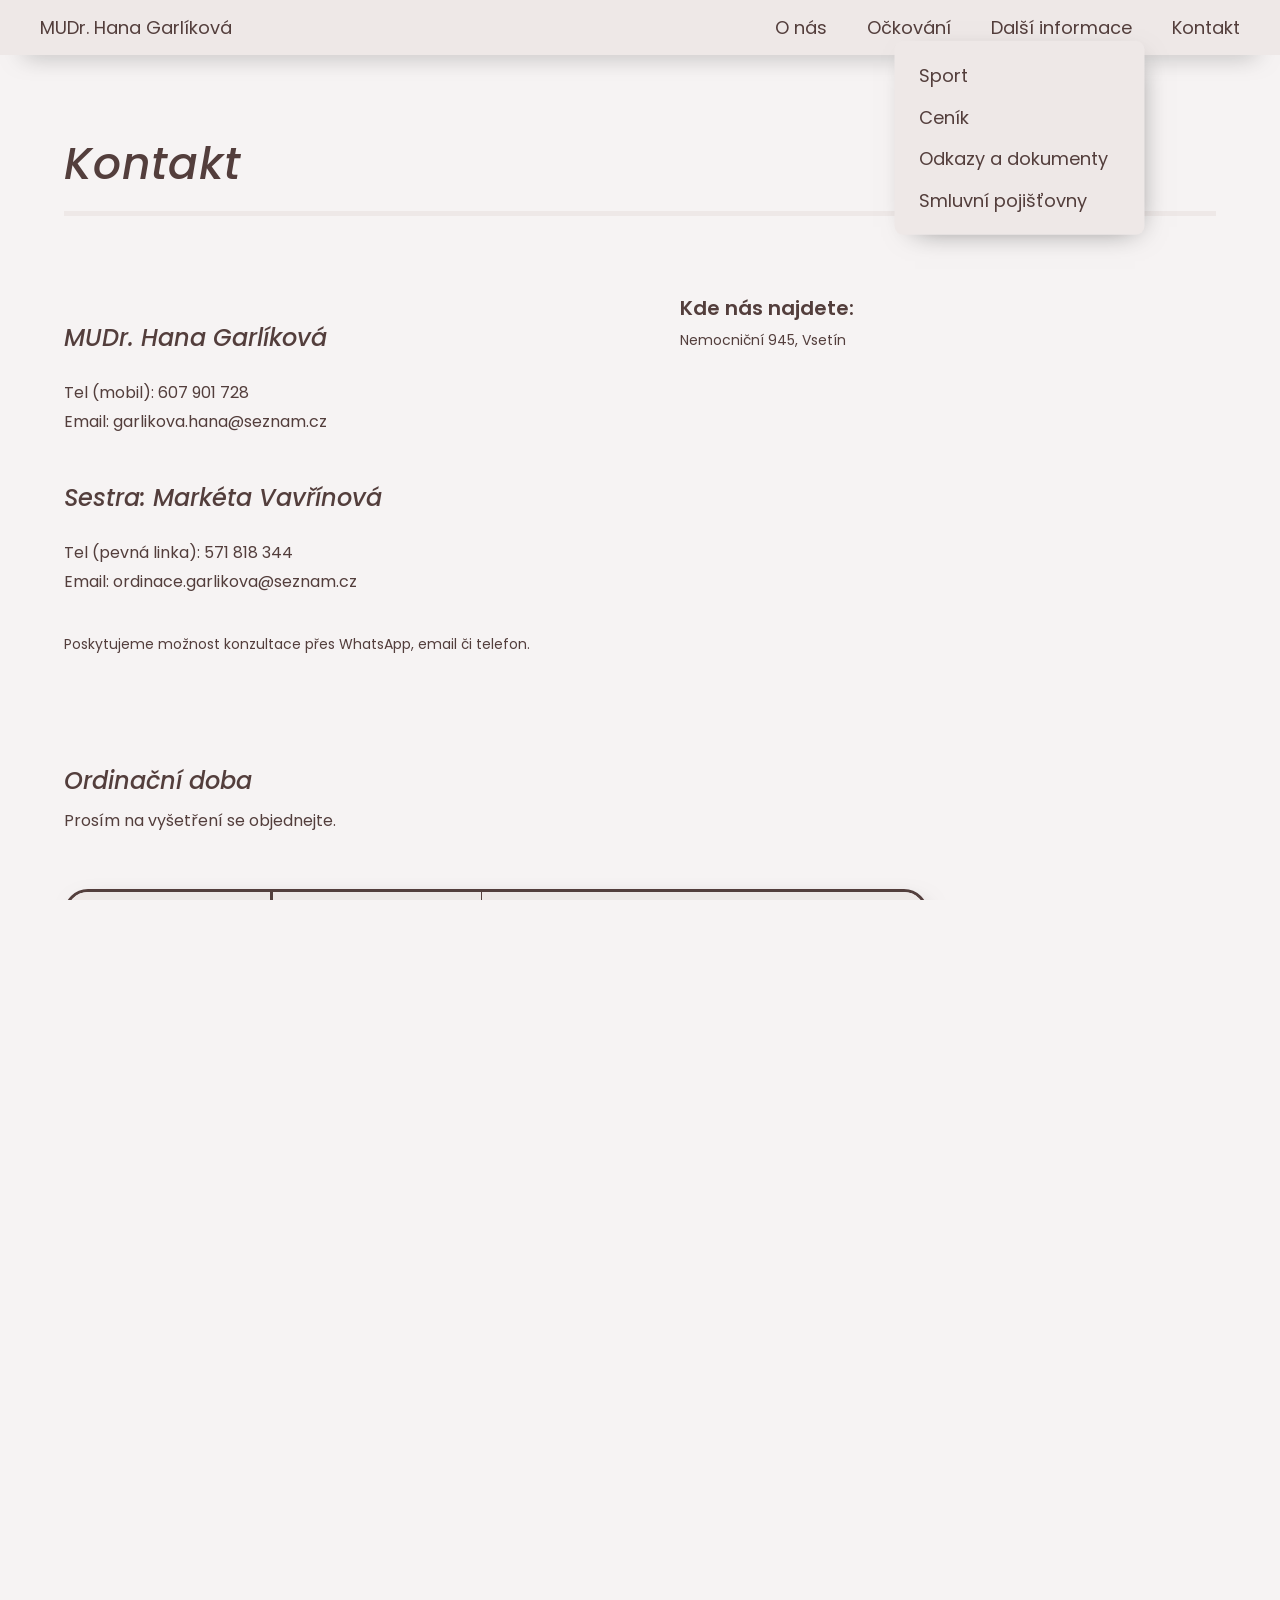
==== contact/index.html @ e58ae189 "initial commit" ====
<!DOCTYPE html>
<html lang="cs">
  <head>
    <meta charset="UTF-8" />
    <meta name="description" content="Information about the practice of MUDr. Hana Garlikova" />
    <meta http-equiv="X-UA-Compatible" content="IE=edge" />
    <meta name="viewport" content="width=device-width, initial-scale=1.0" />

    <title>MUDr. Hana Garlikova</title>
    <link href="../style.css" rel="stylesheet" />
    <link href="./contact.css" rel="stylesheet" />
    <link href="../navbar.css" rel="stylesheet" />
    <link href="../footer.css" rel="stylesheet" />
    <link href="../allsides.css" rel="stylesheet" />

    <link rel="preconnect" href="https://fonts.googleapis.com">
    <link rel="preconnect" href="https://fonts.gstatic.com" crossorigin>
    <link href="https://fonts.googleapis.com/css2?family=Poppins:ital,wght@0,200;0,300;0,400;0,500;1,200;1,300;1,400;1,500&family=Rubik:wght@400;500;600;700&display=swap" rel="stylesheet">
  </head>
  <body class="body">
    <!-- <div class="background hidden">&nbsp;</div> -->
    <nav class="nav-bar">
      <div class="nav-max-width">
        <div class="nav-left">
          <a href="/">MUDr. Hana Garlíková</a>
        </div>
        <div class="nav-right">
          <div class="nav-link">
            <a href="/">O nás</a>
          </div>
          <div class="nav-link">
            <a href="/vaccination" class="vaccination-link">Očkování</a>
          </div>
          <div class="nav-link services-link">
            <a class="services-window" href="#">Další informace</a>
            <ul class="services flex-column">
              <li>
                <a href="/sport">Sport</a>
              </li>
              <li>
                <a href="/pricing">Ceník</a>
              </li>
              <li>
                <a href="/links">Odkazy a dokumenty</a>
              </li>
              <li>
                <a href="/insurance">Smluvní pojišťovny</a>
              </li>
            </ul>
          </div>
          <div class="nav-link">
            <a href="/contact">Kontakt</a>
          </div>
        </div>
        <div class="nav-right-mobile">
          <div class="open-close-services">
            <div class="nav-link nav-link-mobile services-link">
              <div class="nav-mobile-button-open">
                <div class="line line-1">&nbsp;</div>
                <div class="line line-2">&nbsp;</div>
                <div class="line line-3">&nbsp;</div>
              </div>
              <div class="nav-mobile-button-close hidden">
                <div class="line line-close-1">&nbsp;</div>
                <div class="line line-close-2">&nbsp;</div>
              </div>
            </div>
            <div class="background hidden">&nbsp;</div>
            <ul class="menu-mobile flex-column hidden">
              <li>
                <a href="/">O nás</a>
              </li>
              <li>
                <a href="/contact/">Kontakt</a>
              </li>
              <li>
                <a href="/vaccination" class="vaccination-link">Očkování</a>
              </li>
              <li>
                <a href="/sport">Sport</a>
              </li>
              <li>
                <a href="/pricing">Ceník</a>
              </li>
              <li>
                <a href="/links/">Odkazy a dokumenty</a>
              </li>
              <li>
                <a href="/insurance">Smluvní pojišťovny</a>
              </li>
            </ul>
          </div>
        </div>
      </div>
    </nav>
    
    <div class="drgarlikova">
      <header class="flex-row sides-header line-sides">
        <h1 class="header-h1">Kontakt</h1>
      </header>

      <article class="article-contact contact flex-row">
        <div class="people people-contact block block-contact">
          <div class="contact-doctor flex-column">
          <h2 class="h2-contact">MUDr. Hana Garlíková</h2>
            <a class="link" href="tel:607-901-728">Tel (mobil): 607 901 728</a>
            <a class="link" href="mailto:garlikova.hana@seznam.cz">Email: garlikova.hana@seznam.cz</a>
          </div>
          
          <div class="contact-nurse flex-column">
            <h2 class="h2-contact">Sestra: Markéta Vavřínová</h2>
            <a class="link" href="tel:571-818-344">Tel (pevná linka): 571 818 344</a>
            <a class="link" href="mailto:ordinace.garlikova@seznam.cz">Email: ordinace.garlikova@seznam.cz</a>
          </div>
          <p class="comment">Poskytujeme možnost konzultace přes WhatsApp, email či telefon.</p>
        </div>

        <div class="address block">
          <h3 class="contact-heading">Kde nás najdete:</h3>
          <p>Nemocniční 945, Vsetín</p>
          <iframe class="map" title="map" src="https://www.google.com/maps/embed?pb=!1m18!1m12!1m3!1d1299.9787837093054!2d17.9975187584035!3d49.33402214269122!2m3!1f0!2f0!3f0!3m2!1i1024!2i768!4f13.1!3m3!1m2!1s0x471383425a410447%3A0xa1d956a6a47bc1d8!2zTmVtb2NuacSNbsOtIDk0NSwgNzU1IDAxIFZzZXTDrW4!5e0!3m2!1sen!2scz!4v1664382222676!5m2!1sen!2scz" width="600" height="450" style="border:0;" allowfullscreen="" loading="lazy" referrerpolicy="no-referrer-when-downgrade"></iframe>

          <!-- <h3 class="contact-heading">Parkování</h3>
          <p>Pokud je parkoviště v okolí polikliniky obsazené, je možné nechat auto u autobusového nádraží nebo ve Smetanově obchodní galerii.</p>
          <p>Odkaz na stránky galerie najdete
            <a href="https://www.galerievsetin.cz/sluzby/suteren/parking" target="_blank">zde</a>
          </p> -->
        </div>
      </article>

      <article class="opening-hours">
        <h2>Ordinační doba</h2>
        <p>Prosím na vyšetření se objednejte.</p>
        <div class="center-table">
          <table class="table">
            <thead>
              <tr>
                <th class="opening-hours-th">&nbsp;</th>
                <th class="opening-hours-th">Ordinace</th>
                <th class="opening-hours-th" colspan="2">Prevence, objednaní</th>
              </tr>
            </thead>
            <tbody>
              <tr>
                <td class="opening-hours-td">Pondělí</td>
                <td class="opening-hours-td">7&nbsp;-&nbsp;11</td>
                <td class="opening-hours-td">11&nbsp;-&nbsp;12</td>
                <td class="opening-hours-td">14&nbsp;-&nbsp;18</td>
              </tr>
              <tr>
                <td class="opening-hours-td">Úterý</td>
                <td class="opening-hours-td">7&nbsp;-&nbsp;11</td>
                <td class="opening-hours-td" colspan="2">11&nbsp;-&nbsp;14</td>
              </tr>
              <tr>
                <td class="opening-hours-td">Středa</td>
                <td class="opening-hours-td">7&nbsp;-&nbsp;11</td>
                <td class="opening-hours-td" colspan="2">12&nbsp;-&nbsp;14 - Liptál</td>
              </tr>
              <tr>
                <td class="opening-hours-td">Čtvrtek</td>
                <td class="opening-hours-td">7&nbsp;-&nbsp;11</td>
                <td class="opening-hours-td" colspan="2">11&nbsp;-&nbsp;14</td>
              </tr>
              <tr>
                <td class="opening-hours-td opening-hours-td-last">Pátek</td>
                <td class="opening-hours-td opening-hours-td-last">7&nbsp;-&nbsp;11</td>
                <td class="opening-hours-td opening-hours-td-last">11&nbsp;-&nbsp;12</td>
                <td class="opening-hours-td opening-hours-td-last">13&nbsp;-&nbsp;14 - Liptál (po&nbsp;předchozím objednání)</td>
              </tr>
            </tbody>
          </table>
        </div>
      </article>
    </div>
    <footer>
      <div class="footer-contact flex-column">
        <h2 class="footer-h2">MUDr. Hana Garlíková</h2>
        
        <div class="address">
          <p>Nemocniční 945, Vsetín</p>
        </div>

        <div class="flex-column doctor">
          <a class="link" href="tel:607-901-728">Tel: 607 901 728</a>
          <a class="link" href="mailto:garlikova.hana@seznam.cz">Email: garlikova.hana@seznam.cz</a>
        </div>
    
        <div class="flex-column nurse">
          <p>Sestra: Markéta Vavřínová</p>
          <a class="link" href="tel:571-818-344">Tel: 571 818 344</a>
          <a class="link" href="mailto:ordinace.garlikova@seznam.cz">Email: ordinace.garlikova@seznam.cz</a>
        </div>
      </div>

      <div class="footer-opening-hours">
        <h2 class="footer-h2">Ordinační doba</h2>
        <table class="footer-table">
          <thead>
            <tr>
              <th>&nbsp;</th>
              <th>Ordinace</th>
              <th colspan="2">Prevence, objednaní</th>
            </tr>
          </thead>
          <tbody>
            <tr>
              <td>Pondělí</td>
              <td>7&nbsp;-&nbsp;11</td>
              <td>11&nbsp;-&nbsp;12</td>
              <td>14&nbsp;-&nbsp;18</td>
            </tr>
            <tr>
              <td>Úterý</td>
              <td>7&nbsp;-&nbsp;11</td>
              <td colspan="2">11&nbsp;-&nbsp;14</td>
            </tr>
            <tr>
              <td>Středa</td>
              <td>7&nbsp;-&nbsp;11</td>
              <td colspan="2">12&nbsp;-14&nbsp; - Liptál</td>
            </tr>
            <tr>
              <td>Čtvrtek</td>
              <td>7&nbsp;-&nbsp;11</td>
              <td colspan="2">11&nbsp;-&nbsp;14</td>
            </tr>
            <tr>
              <td class="footer-table-last">Pátek</td>
              <td class="footer-table-last">7&nbsp;-&nbsp;11</td>
              <td class="footer-table-last">11&nbsp;-&nbsp;12</td>
              <td class="footer-table-last">13&nbsp;-&nbsp;14 - Liptál (po&nbsp;předchozím objednání)</td>
            </tr>
          </tbody>
        </table>
      </div>
    </footer> 

    <script src="../script.js"></script>
  </body>
</html>
---- style.css ----
/*

-- 01 TYPOGRAPHY SYSTEM

- font-size (px): 
10, 12, 14, 16, 18, 20, 24, 30, 36, 44, 52, 62, 74, 86, 98

- font-weight
default:
medium:
semi-bold:
bold:

- line-height
default: 1
small: 1.05
medium: 1.2
paragraph-default: 1.6
large: 1.8

- letter-spacing

-- 02 COLORS

#A48582 - bezova
  - shade (font) - #F7F4F3
#D8DDE3 - hrazda
#A6AAAB - seda (mracek)
#D8DDE3 - seda pozadi
  - shade (background) - ##F3F5F6
  - shade (font) - #404F4F




- primary: #F6F3F3
- font-color: #5D4646
https://coolors.co/f4962a-7a8450-aebd93-bee7b8-95969d

- orange 
    - primary - #F6F3F3
    - font - 5D4646

- tints: #FDEBD8, #FCE2C5, 
- shades: 
- accents: 
- greys:

-- 05 SHADOWS



-- 06 BORDER-RADIUS

default: 9px
medium:

-- 07 WHITESPACE

- spacing-system (px): 
2 / 4 / 8 / 12 / 16 / 24 / 32 / 48 / 64 / 80 / 96 / 128 
*/


* {
  margin: 0;
  padding: 0;
  box-sizing: border-box;
}

html {
  font-size: 62.5%;
  overflow-x: hidden;
  scroll-behavior: smooth;
}

body {
  font-family: "Poppins", sans-serif;
  background-color: #F6F3F3;
  color: #533E3C;
  line-height: 1;
  font-weight: 400;
  overflow-x: hidden;
  position: relative;
  height: 100vh;
  display: flex;
  flex-direction: column;
}

.drgarlikova {
  margin: 0 auto;
  max-width: 130rem;
  padding: 0 5%;
  flex-grow: 1;
  width: 100%;
}

h1 {
  font-size: 4.4rem;
  font-weight: 500;
  font-style: italic;
}

h2 {
  font-size: 2.4rem;
  font-weight: 500;
  font-style: italic;
  margin-bottom: 2rem;
}

h3 {
  font-weight: 600;
  font-size: 2rem;
}

p, a {
  font-size: 1.6rem;
}

a:hover, a:active {
  text-decoration: underline;
}

table {
  border-radius: 12px;
  border-collapse: separate;
  border-spacing: 0;
}

.link {
  text-decoration: none;
  color: #533E3C;
}

.link p {
  margin-right: 5px;
}

/* .center-table {
  display: flex;
  flex-direction: row;
  justify-content: center;
} */

.flex-row {
  display: flex;
  flex-direction: row;
}

.flex-column {
  display: flex;
  flex-direction: column;
}

/* HEADER */

header {
  justify-content: space-between;
  align-items: center;

  position: relative;
  margin-top: 5rem;
  gap: 2.4rem;
  /* border-bottom: 5px solid #EEE8E7; */
}

.header-h1 {
  line-height: 1.2;
  margin-bottom: 2rem;
  letter-spacing: 0.75px;
}

.header-h2 {
  line-height: 1.2;
}

.picture-baby {
  width: 50%;
  border-bottom-left-radius: 12px;
}

/* NEW PATIENS */

/* .new-patiens {
  position: absolute;
  bottom: 0;
  right: 0;
  transform: translate(0, 50%);
  background-color: #533E3C;
  width: fit-content;
  padding: 1.2rem 2rem;
  border-radius: 9px;
  border-top-right-radius: 0px;
} */

/* .new-patiens p {
  font-size: 3rem;
  font-weight: 600;
  color: #F6F3F3;
} */

/* VACATION */

.article-vacation {
  margin: 10rem 0 6.4rem 0;
  padding: 4rem 8rem;
  border-radius: 12px;
  background-color: #EEE8E7;

  -webkit-box-shadow: 5px 7px 28px -15px rgba(0,0,0,0.59);
  -moz-box-shadow: 5px 7px 28px -15px rgba(0,0,0,0.59);
  box-shadow: 5px 7px 28px -15px rgba(0,0,0,0.59);
}

.vacation {
  display: flex;
  flex-direction: row;
  justify-content: space-between;
  align-items: center;
  width: 100%;
}

.article-vacation h2 {
  margin-bottom: 2rem;
}

.vacation-date {
  width: 25%;
  align-content: space-between;
}

.stand-in {
  width: 75%;
}

.stand-in-text {
  margin-bottom: 2rem;
  line-height: 1.25;
}

.stand-in p {
  margin-bottom: 1rem;
}

.stand-in-contact {
  display: flex;
  flex-direction: column;
  gap: 1rem;
}

.name-dr {
  font-weight: 600;
  display: flex;
  gap: 4rem;
}

.name-dr a, .name-dr p {
  color: #533E3C;
}

/* CONTACT */

.article-contact {
  margin: 0 0 9.6rem 0;
  gap: 8rem;
}

.block {
  display: flex;
  flex-direction: column;
  /* justify-content: space-around; */
  justify-content: space-between;
  padding-bottom: 0;
  width: 100%;
}

.people {
  line-height: 1.8;
  gap: 4.8rem;
}

.comment {
  font-size: 1.4rem;
  line-height: 1.2;
}

.address {
  line-height: 1.2;
}

.contact-heading {
  margin-bottom: 1.2rem;
}

.address p, .address a {
  font-size: 1.4rem;
}

.address a {
  color: #533E3C;
}

.map {
  margin: 2.4rem 0 0 0;
  max-height: 30rem;
  max-width: 40rem;
  border-radius: 12px;
}

/* OPENING HOURS */

.opening-hours {
  margin-bottom: 8rem;
}

.opening-hours p {
  margin-bottom: 6rem;
}

.table {
  font-size: 2rem;
  width: 75%;
  border: 3px solid #533E3C;
  border-radius: 24px;
  overflow: hidden;

  -webkit-box-shadow: 5px 7px 28px -15px rgba(0,0,0,0.59);
  -moz-box-shadow: 5px 7px 28px -15px rgba(0,0,0,0.59);
  box-shadow: 5px 7px 28px -15px rgba(0,0,0,0.59);
}

.table, .opening-hours-th, .opening-hours-td {
  text-align: center;
}

.opening-hours-th, .opening-hours-td:first-child {
  background-color: #EEE8E7;

}

.opening-hours-th {
  padding: 2rem 4rem;
  border-bottom: 3px solid #533E3C;
  border-right: 1px solid #533E3C;
}

.opening-hours-th:last-child {
  border-right: none;
}


.opening-hours-td {
  width: 25%;
  padding: 2rem 4rem;
  border-right: 1px solid #533E3C;
  border-bottom: 1px solid #533E3C;
}

.opening-hours-th:first-child, .opening-hours-td:first-child {
  border-right: 3px solid #533E3C;
}

.opening-hours-td:last-child {
  border-right: none;
}

.opening-hours-td-last {
  border-bottom: none;
}

.opening-hours-td-nbsp {
  border-bottom: 1px solid #613605;
}

/* QUERY */

@media (max-width: 955px) {
  .article-vacation {
    padding: 4rem;
  }
}

@media (max-width: 855px) {
  .header-h1 {
    font-size: 4rem;
    margin-top: 3rem;
  }
  
  .header-h2 {
    font-size: 2.2rem;
  }

  .map {
    max-width: 30rem;
  }
}

@media (max-width: 788px) {
  .opening-hours-td, .opening-hours-th {
    padding: 2rem 2rem;
  }
}

@media (max-width: 722px) {
  .header-h1 {
    margin-top: 9.6rem;
  }

  .picture-baby {
    display: none;
  }

  .vacation {
    flex-direction: column;
    align-items: center;
    gap: 2rem;
  }

  .vacation-date {
    display: flex;
    width: 100%;
    gap: 5rem;
    align-items: baseline;
  }

  .stand-in {
    width: 100%;
  }

  .article-contact {
    flex-direction: column;
  }
 
  .map {
    max-width: 40rem;
  }
}

@media (max-width: 608px) {
  .opening-hours-td, .opening-hours-th {
    padding: 2rem 1rem;
  }
}

@media (max-width: 518px) {
  .opening-hours-td, .opening-hours-th {
    font-size: 1.5rem;
  }
}

@media (max-width: 435px) {
  .article-vacation {
    margin: 5rem 0 6.4rem 0;
  }

  .vacation-date {
    gap: 1rem;
  }

  .name-dr {
    flex-direction: column;
    gap: 0.5rem;
    margin-bottom: 2rem;
  }

  .people {
    gap: 3rem;
  }

  .article-contact {
    gap: 5rem;
    margin-bottom: 8rem;
  }

  .map {
    max-width: 30rem;
  }
}

@media (max-width: 412px) {
  .opening-hours-td, .opening-hours-th {
    padding: 1rem 0.5rem;
    font-size: 1.25rem;
  }
}
---- contact/contact.css ----
.people-contact {
  gap: 0;
}

.block-contact {
  justify-content: space-around;
}

/* QUERY */

@media (max-width: 722px) {
 .header-h1 {
  margin-top: 0;
 } 

 .people-contact {
  gap: 3rem;
 }
}
---- navbar.css ----
/* 

COLORS:
  - výchozí - #A48582

*/

.nav-bar {
  position: fixed;
  width: 100vw;

  background-color: #EEE8E7;
  padding: 0 4rem;

  z-index: 99;

-webkit-box-shadow: 0px 21px 24px -24px rgba(0,0,0,0.59);
-moz-box-shadow: 0px 21px 24px -24px rgba(0,0,0,0.59);
box-shadow: 0px 21px 24px -24px rgba(0,0,0,0.59);
}

.nav-max-width {
  margin: 0 auto;
  display: flex;
  flex-direction: row;
  justify-content: space-between;
  align-items: center;

  max-width: 1300px;
}

.nav-left a {
  font-size: 2.2rem;
}

.nav-right {
  display: flex;
  flex-direction: row;
  gap: 4rem;
}

.nav-bar a {
  text-decoration: none;
  font-size: 1.8rem;
  cursor: pointer;
  color: #533E3C;
}

.nav-bar a:hover, .nav-bar a:active {
  /* border-bottom: solid 1px #533E3C; */
  text-decoration: underline;
}

.nav-right-mobile {
  display: none;
}

/* OTHER LINKS */

.services {
  /* display: none; */
  position: absolute;
  top: 3.5rem;
  right: -5rem;
  gap: 2rem;
  line-height: 1.2;
  width: 25rem;
  
  background-color: #EEE8E7;
  padding: 2.4rem;
  transform: translate(-15%, 3%);
  border-radius: 9px;
  
  -webkit-box-shadow: 5px 7px 28px -15px rgba(0,0,0,0.59);
  -moz-box-shadow: 5px 7px 28px -15px rgba(0,0,0,0.59);
  box-shadow: 5px 7px 28px -15px rgba(0,0,0,0.59);
  
  z-index: 9999;
}

.nav-link {
  height: 5.5rem;
  display: flex;
  justify-content: center;
  align-items: center;
  position: relative;
}

.services-link:hover .services, .services-link:active .services {
  display: flex;
}

.background {
  position: fixed;
  /* width: 100vw;
  height: 100vh; */
  top: 0;
  left: 0;
  bottom: 0;
  right: 0;
  z-index: 100;
}

li {
  list-style: none;
}
  
/* .hidden {
  display: none;
} */

/* QUERY */

@media (max-width: 830px) {
  .nav-right {
    gap: 2rem;
  }
}

@media (max-width: 722px) {
  .nav-right-mobile {
    display: block;
    height: 5.5rem;
  }

  .nav-right {
    display: none;
  }
  
  .nav-mobile-button-open {
    display: flex;
    flex-direction: column;
    gap: 0.75rem;
    padding: 0.75rem 0.5rem;
  }
  
  .line {
    height: 2px;
    width: 3rem;
    border: 1px solid #533E3C;
  }

  .menu-mobile {
    position: absolute;
    top: 3.5rem;
    right: -5rem;
    gap: 2rem;
    line-height: 1.2;
    width: 25rem;
    
    background-color: #EEE8E7;

    padding: 2.4rem;
    transform: translate(-15%, 3%);
    border-radius: 9px;
    
    -webkit-box-shadow: 5px 7px 28px -15px rgba(0,0,0,0.59);
    -moz-box-shadow: 5px 7px 28px -15px rgba(0,0,0,0.59);
    box-shadow: 5px 7px 28px -15px rgba(0,0,0,0.59);
    
    z-index: 9999;
    max-height: calc(100vh - 3.5rem);
    overflow: scroll;
  }
  
  .nav-mobile-button-close {
    position: relative;
  }
  
  .line-close-1 {
    position: absolute;
    transform: rotate(45deg);
    background-color: #533E3C;
  }
  
  .line-close-2 {
    transform: rotate(-45deg);
    background-color: #533E3C;
  }
}

@media (max-width: 400px) {
  .nav-bar {
    padding: 0 2rem;
  }
}
  
.hidden {
  display: none;
}
---- footer.css ----
footer {
  width: 100%;
  background-color: #EEE8E7;
  color: #533E3C;
  padding: 5rem 0;
  display: flex;
  flex-direction: row;
  justify-content: space-around;

  /* position: absolute; */
  bottom: 0;

  -webkit-box-shadow: 0px -19px 24px -24px rgba(0,0,0,0.59);
-moz-box-shadow: 0px -19px 24px -24px rgba(0,0,0,0.59);
box-shadow: 0px -19px 24px -24px rgba(0,0,0,0.59);
}

footer .link {
  color: #533E3C;
}

.footer-contact {
  gap: 2rem;
  line-height: 1.75rem;
  justify-content: space-between;
}

.footer-h2 {
  font-size: 1.8rem;
  font-weight: 500;
  margin-bottom: 1.5rem;
  font-style: initial;
}

.footer-contact p, .footer-contact a {
  font-size: 1.4rem;
}

/* OPENING HOURS */

.footer-table {
  max-width: 500px;
  border: 2px solid #533E3C;
  font-size: 1.4rem;
  text-align: center;
}

.footer-table th, .footer-table td {
  padding: 0.5rem;
}

.footer-table th {
  border-bottom: 2px solid #533E3C;
  border-right: 1px solid #533E3C;
}

.footer-table th:first-child, .footer-table td:first-child {
  border-right: 2px solid #533E3C;
}

.footer-table th:last-child, .footer-table td:last-child {
  border-right: none;
}

.footer-table td {
  border-right: 1px solid #533E3C;
  border-bottom: 1px solid #533E3C;
}

.footer-table td:last-child {
  width: 30%;
}

.footer-table-last {
  border-bottom: none !important;
}

/* QUERY */

@media (max-width: 830px) {
  .footer-table {
    width: 0px;
  }
}

@media (max-width: 640px) {
  footer {
    flex-direction: column;
    padding: 5rem;
    gap: 5rem;
  }
}

@media (max-width: 390px) {
  footer {
    align-items: center;
    padding: 5rem 1rem;
  }
}
---- allsides.css ----
.sides-header {
  margin: 13.8rem 0 8rem 0;
}

.line-sides {
  border-bottom: solid 5px #EEE8E7;
}
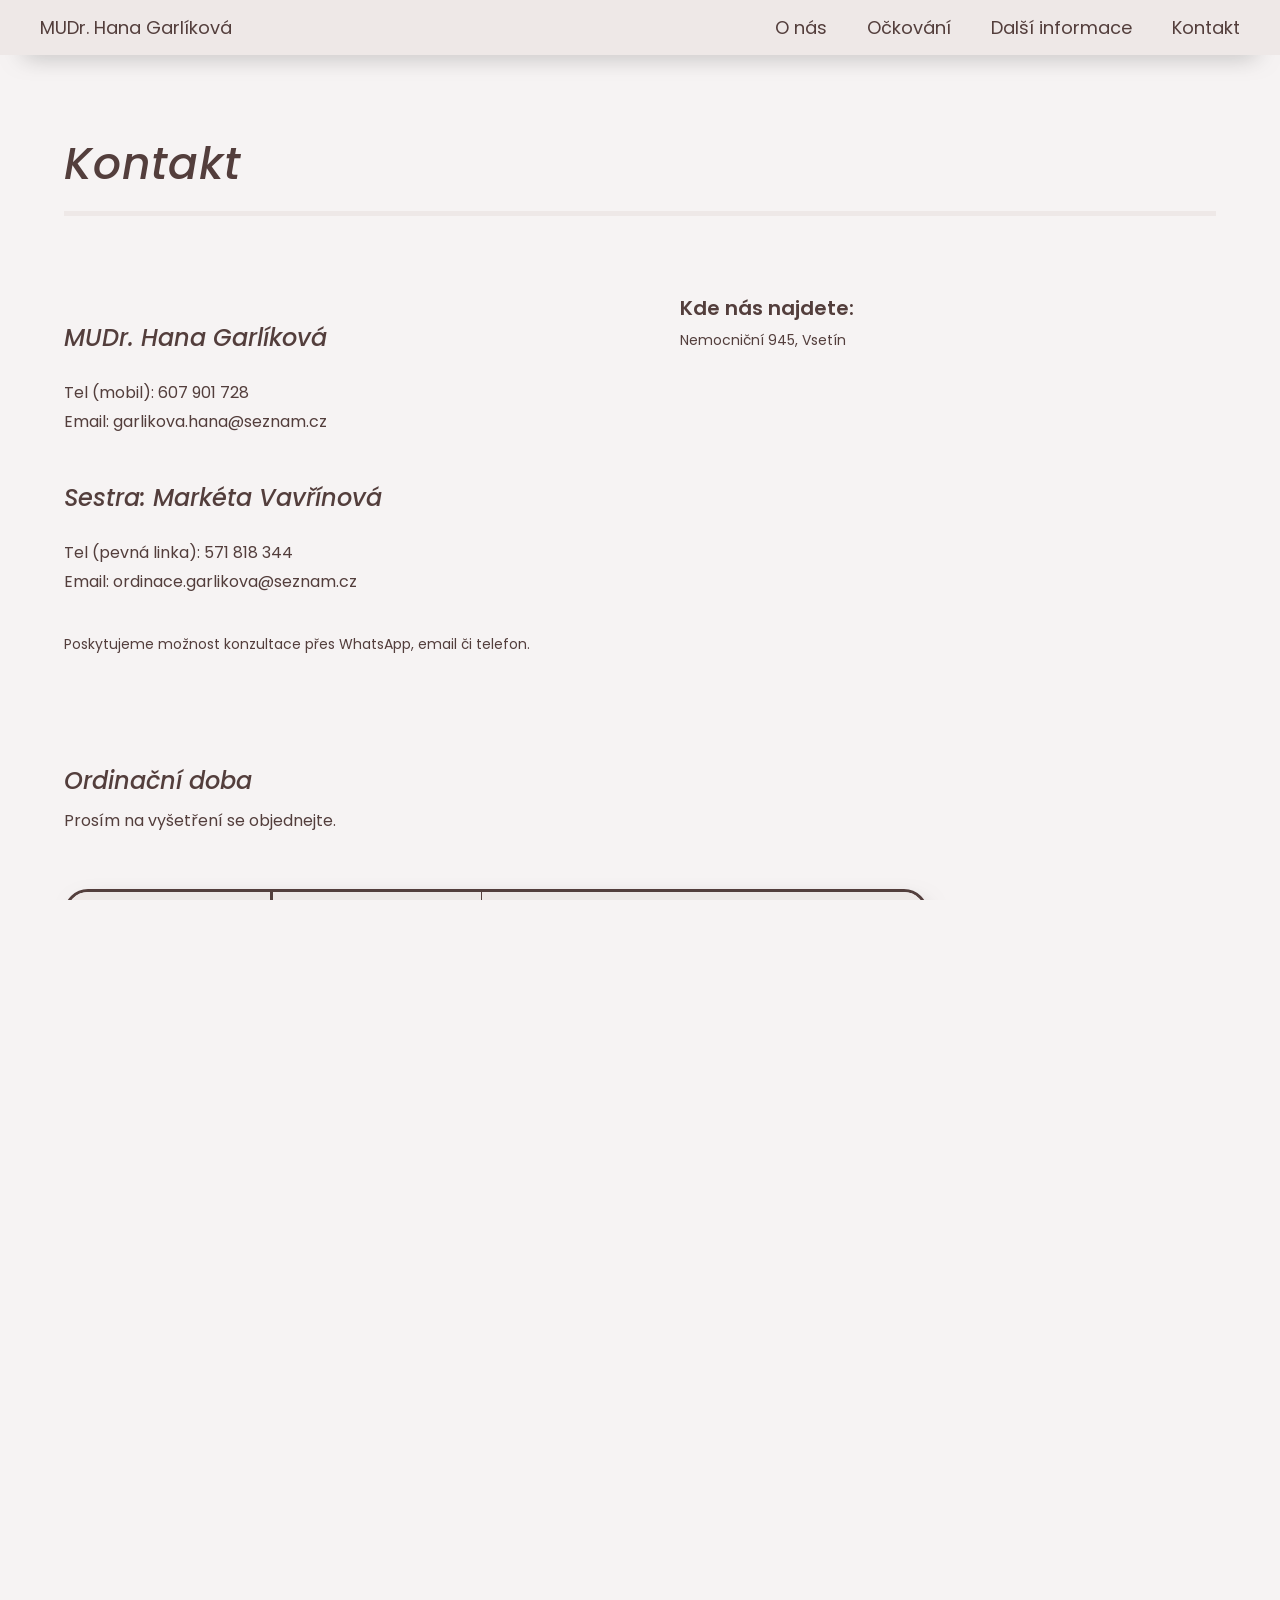
==== commit 33a7eee1: "services menu fix" ====
--- a/contact/index.html
+++ b/contact/index.html
@@ -33,7 +33,7 @@
           </div>
           <div class="nav-link services-link">
             <a class="services-window" href="#">Další informace</a>
-            <ul class="services flex-column">
+            <ul class="services flex-column hidden">
               <li>
                 <a href="/sport">Sport</a>
               </li>
